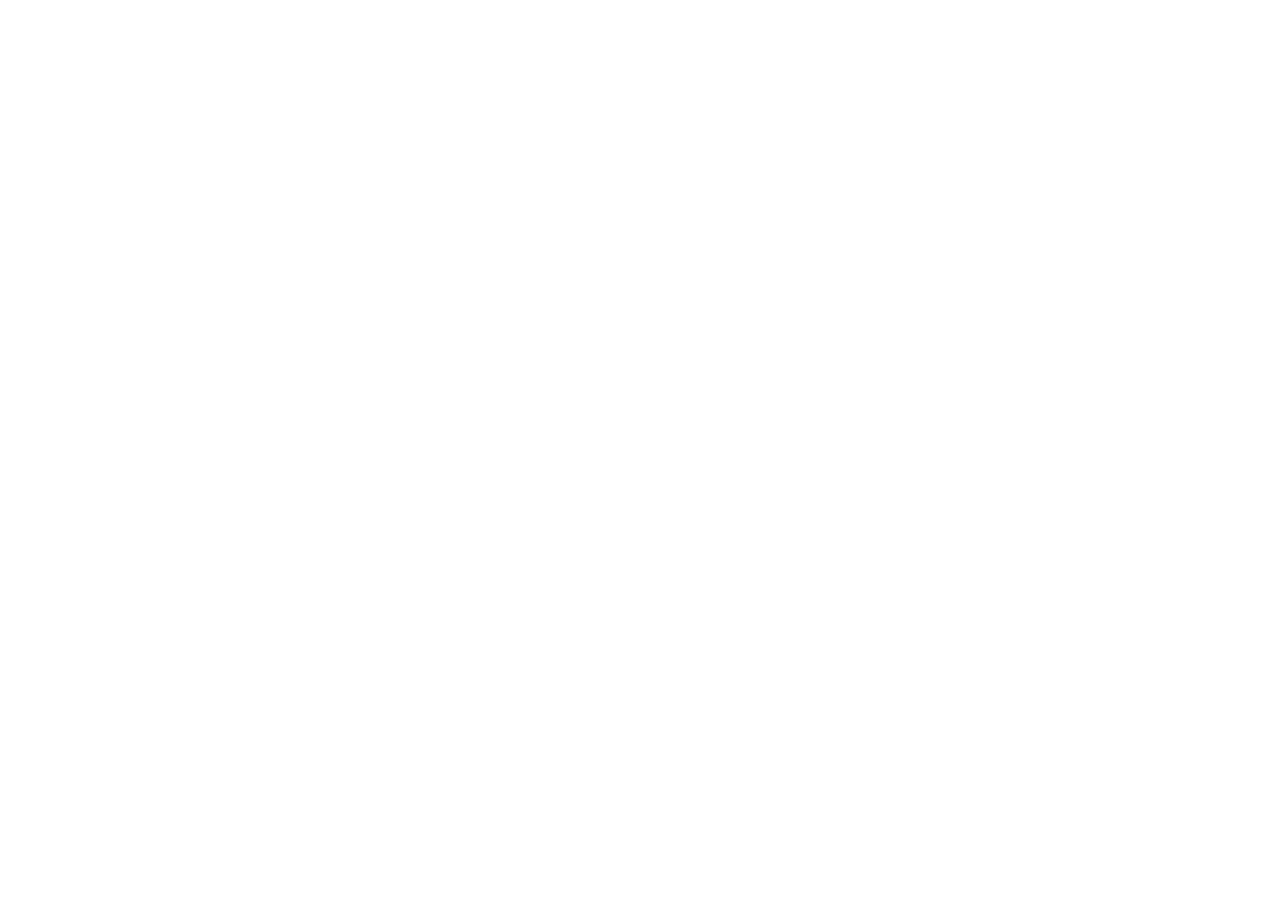
==== 01.bg-video/index.html @ b8a9b255 "Add html and css file" ====
<!DOCTYPE html>
<html lang="en">
<head>
    <meta charset="UTF-8">
    <meta name="viewport" content="width=device-width, initial-scale=1.0">
    <title>BG-VIDEO</title>
    <link rel="stylesheet" href="style.css">
</head>
<body>
    
</body>
</html>
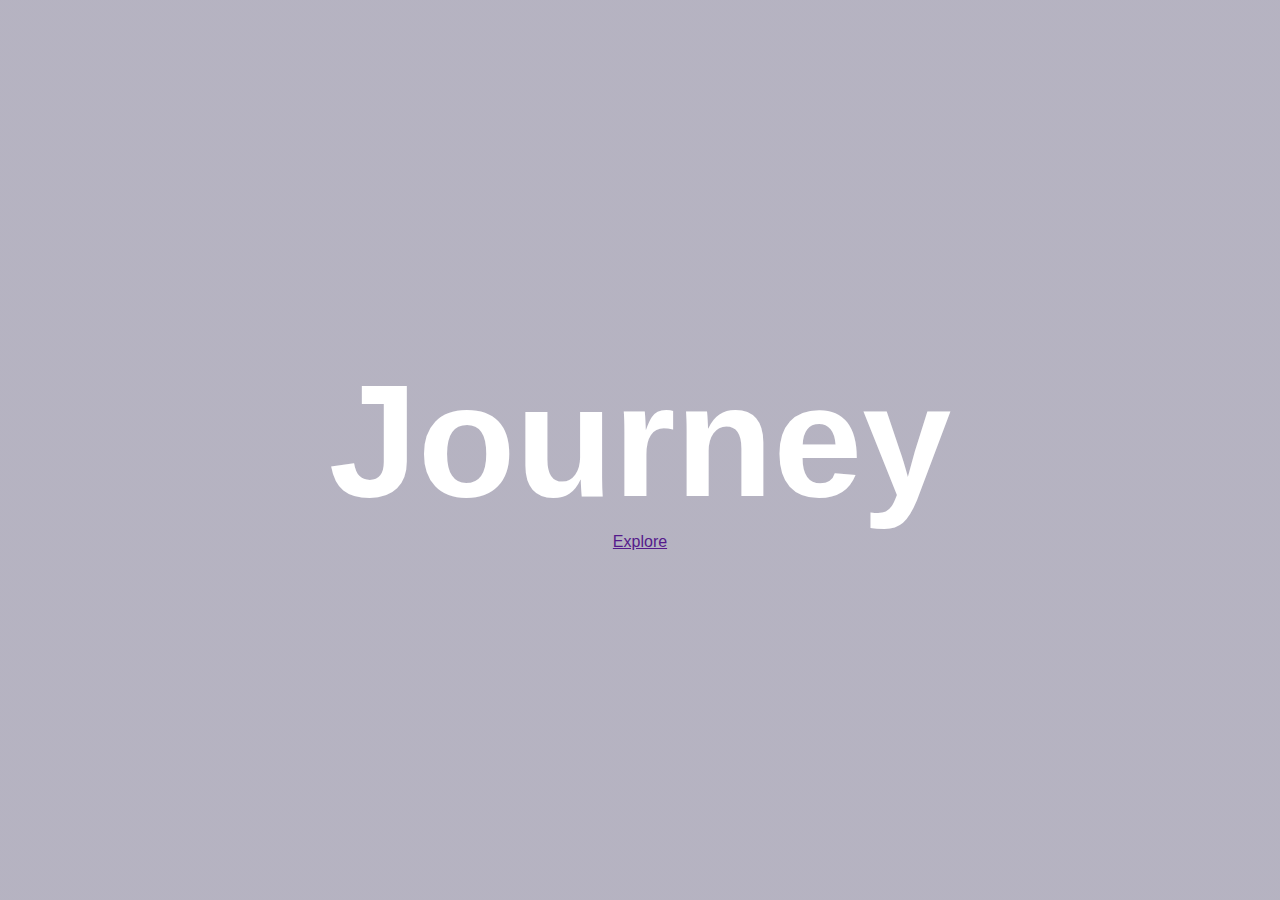
==== commit be5871ec: "Background Video Project Complete" ====
--- a/01.bg-video/index.html
+++ b/01.bg-video/index.html
@@ -7,6 +7,15 @@
     <link rel="stylesheet" href="style.css">
 </head>
 <body>
-    
+    <section class="hero">
+        <video autoplay loop muted plays-inline class="back-video">
+            <source src="videos/video.mp4">
+        </video>
+
+        <section class="content">
+            <h1>Journey</h1>
+            <a href="">Explore</a>
+        </section>
+    </section>
 </body>
 </html>--- a/01.bg-video/style.css
+++ b/01.bg-video/style.css
@@ -0,0 +1,33 @@
+*{
+    padding: 0;
+    margin: 0;
+    box-sizing: border-box;
+    font-family: sans-serif;
+}
+
+.hero {
+    width: 100%;
+    height: 100vh;
+    background-image: linear-gradient(rgba(12, 3, 51, 0.3), rgba(12, 3, 51, 0.3));
+    position: relative;
+    padding: 0 5%;
+    display: flex;
+    justify-content: center;
+    align-items: center;
+}
+
+.content {
+    text-align: center;
+}
+
+.content h1 {
+    font-size: 160px;
+    color: #fff;
+}
+
+.back-video {
+    position: absolute;
+    right: 0;
+    bottom: 0;
+    z-index: -1;
+}